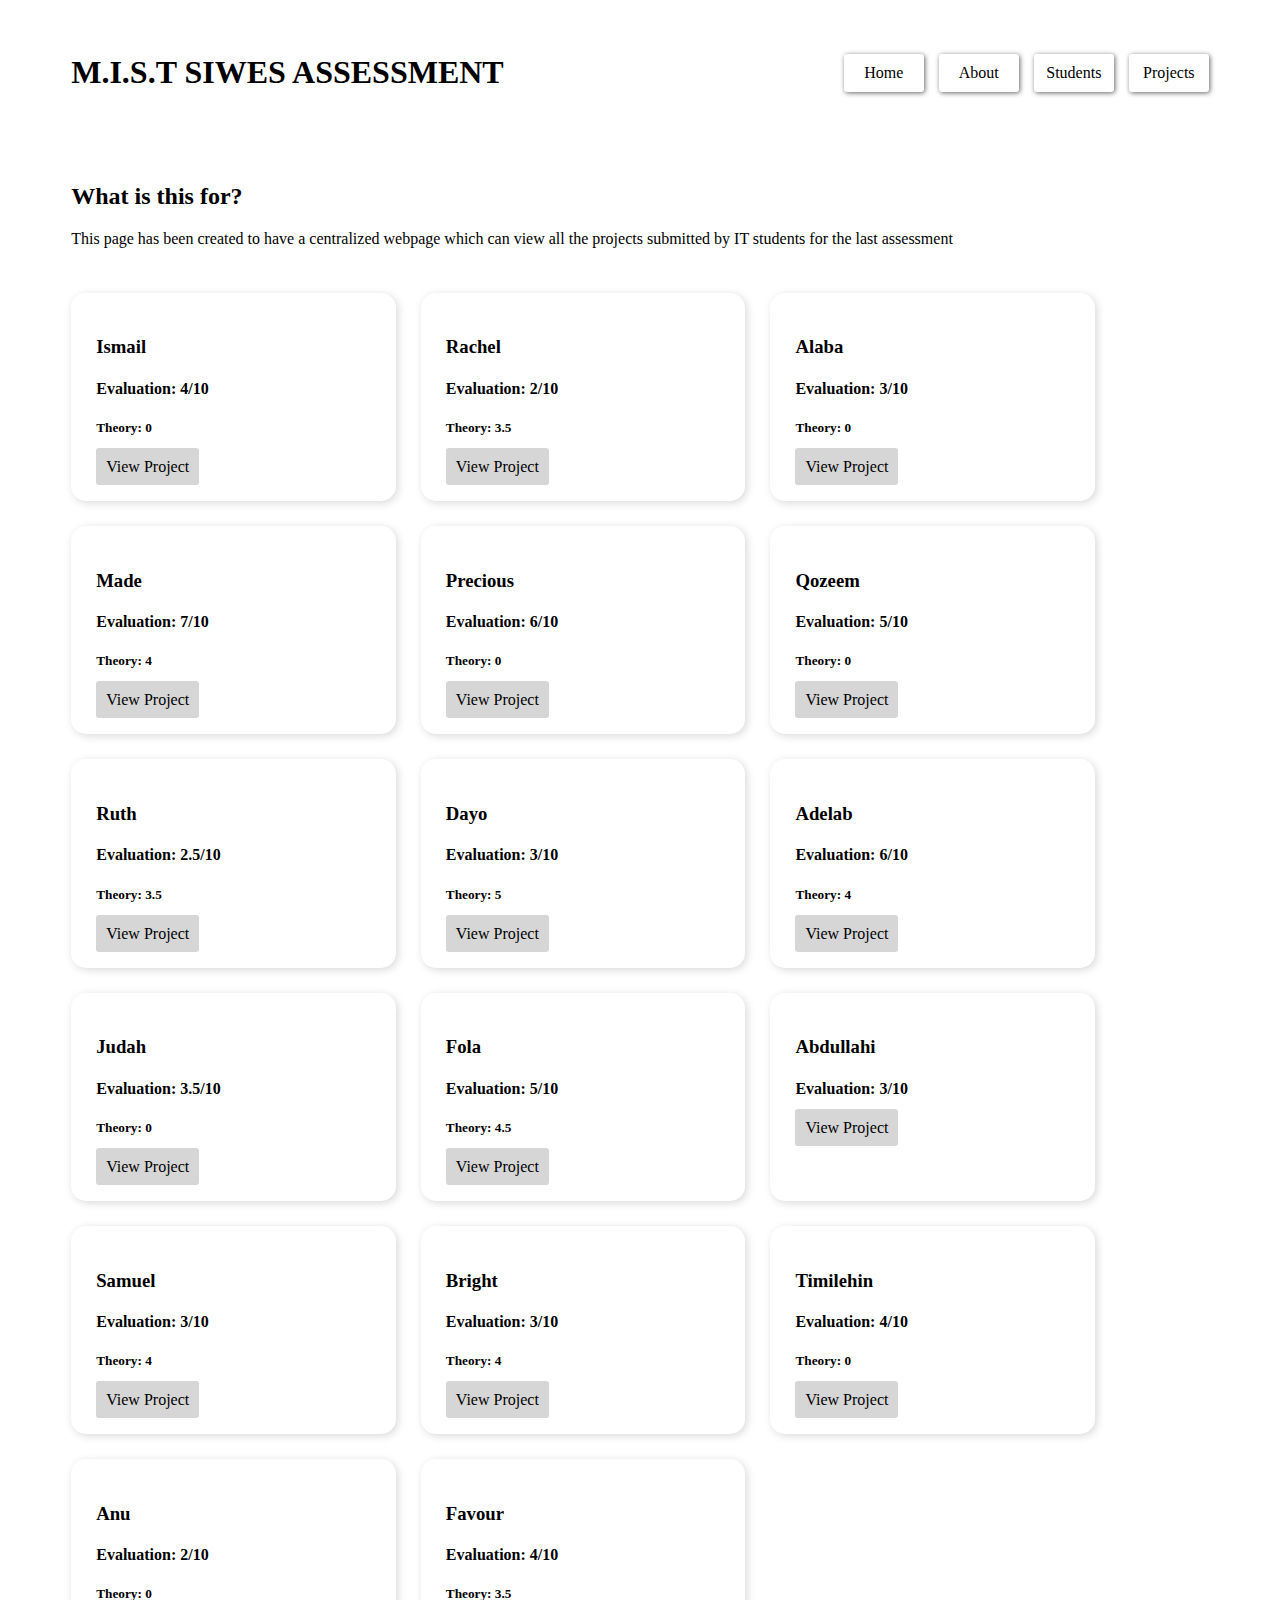
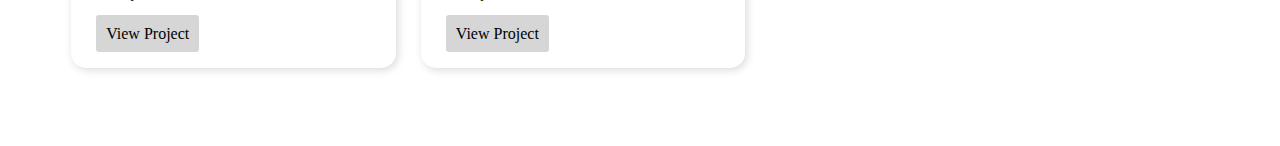
==== index.html @ 14697a94 "Add files via upload" ====
<!DOCTYPE html>
<html lang="en">
<head>
   <meta charset="UTF-8">
   <meta name="viewport" content="width=device-width, initial-scale=1.0">
   <title>Assessment Review</title>
   <link rel="stylesheet" href="style.css">
</head>
<body>
   <header>
      <div class="container flex-row">
         <h1>M.I.S.T SIWES ASSESSMENT</h1>
         <nav>
            <a href="">Home</a>
            <a href="">About</a>
            <a href="">Students</a>
            <a href="#projects">Projects</a>
         </nav>
      </div>
   </header>
   <main class="container">
      <section id="about">
         <h2>What is this for?</h2>
         <p>This page has been created to have a centralized webpage which can view all the projects submitted by IT students for the last assessment</p>
      </section>
      <section class="container grid" id="projects">
         <div class="student">
            <h3>Ismail</h3>
            <h4>Evaluation: 4/10</h4>
            <h5>Theory: 0</h5>
            <a href="all-html/ismail.html">View Project</a>
         </div>
         <div class="student">
            <h3>Rachel</h3>
            <h4>Evaluation: 2/10</h4>
            <h5>Theory: 3.5</h5>
            <a href="all-html/rachel.html">View Project</a>
         </div>
         <div class="student">
            <h3>Alaba</h3>
            <h4>Evaluation: 3/10</h4>
            <h5>Theory: 0</h5>
            <a href="all-html/alaba.html">View Project</a>
         </div>
         <div class="student">
            <h3>Made</h3>
            <h4>Evaluation: 7/10</h4>
            <h5>Theory: 4</h5>
            <a href="all-html/made.html">View Project</a>
         </div>
         <div class="student">
            <h3>Precious</h3>
            <h4>Evaluation: 6/10</h4>
            <h5>Theory: 0</h5>
            <a href="all-html/precious.html">View Project</a>
         </div>
         <div class="student">
            <h3>Qozeem</h3>
            <h4>Evaluation: 5/10</h4>
            <h5>Theory: 0</h5>
            <a href="all-html/qozeem.html">View Project</a>
         </div>
         <div class="student">
            <h3>Ruth</h3>
            <h4>Evaluation: 2.5/10</h4>
            <h5>Theory: 3.5</h5>
            <a href="all-html/ruth.html">View Project</a>
         </div>
         <div class="student">
            <h3>Dayo</h3>
            <h4>Evaluation: 3/10</h4>
            <h5>Theory: 5</h5>
            <a href="all-html/dayo.html">View Project</a>
         </div>
         <div class="student">
            <h3>Adelab</h3>
            <h4>Evaluation: 6/10</h4>
            <h5>Theory: 4</h5>
            <a href="all-html/adelab.html">View Project</a>
         </div>
         <div class="student">
            <h3>Judah</h3>
            <h4>Evaluation: 3.5/10</h4>
            <h5>Theory: 0</h5>
            <a href="all-html/judah.html">View Project</a>
         </div>
         <div class="student">
            <h3>Fola</h3>
            <h4>Evaluation: 5/10</h4>
            <h5>Theory: 4.5</h5>
            <a href="all-html/ismail.html">View Project</a>
         </div>
         <div class="student">
            <h3>Abdullahi</h3>
            <h4>Evaluation: 3/10</h4>
            <a href="all-html/abdullahi.html">View Project</a>
         </div>
         <div class="student">
            <h3>Samuel</h3>
            <h4>Evaluation: 3/10</h4>
            <h5>Theory: 4</h5>
            <a href="all-html/samuel.html">View Project</a>
         </div>
         <div class="student">
            <h3>Bright</h3>
            <h4>Evaluation: 3/10</h4>
            <h5>Theory: 4</h5>
            <a href="all-html/bright.html">View Project</a>
         </div>
         <div class="student">
            <h3>Timilehin</h3>
            <h4>Evaluation: 4/10</h4>
            <h5>Theory: 0</h5>
            <a href="all-html/timilehin.html">View Project</a>
         </div>
         <div class="student">
            <h3>Anu</h3>
            <h4>Evaluation: 2/10</h4>
            <h5>Theory: 0</h5>
            <a href="all-html/fatoye-anu.html">View Project</a>
         </div>
         <div class="student">
            <h3>Favour</h3>
            <h4>Evaluation: 4/10</h4>
            <h5>Theory: 3.5</h5>
            <a href="all-html/favour.html">View Project</a>
         </div>
      </section>
   </main>
</body>
</html>
---- style.css ----
* {
  text-decoration: none;
  color: black;
}

.container {
  max-width: 90%;
  margin: 0 auto;
  padding: 25px 0;
}

.grid {
  display: grid;
  grid-template-columns: repeat(3, 1fr);
  gap: 25px;
  margin: 20px 0;
}

.flex-row {
  display: flex;
  justify-content: space-between;
}

.student {
  /* background-color: #d9d9d9; */
  padding: 25px;
  border-radius: 15px;
  box-shadow: 2px 2px 8px #d9d9d9;
}

a {
  padding: 10px;
  border-radius: 3px;
  background-color: #d6d6d6;
}

a:hover {
  background-color: #666666;
  color: #ffffff;
  scale: 0.95;
}

nav {
  display: flex;
  gap: 15px;
  align-items: center;
}

nav a {
  background-color: #ffffff;
  box-shadow: 1px 1px 5px #666666;
  width: 60px;
  text-align: center;
}
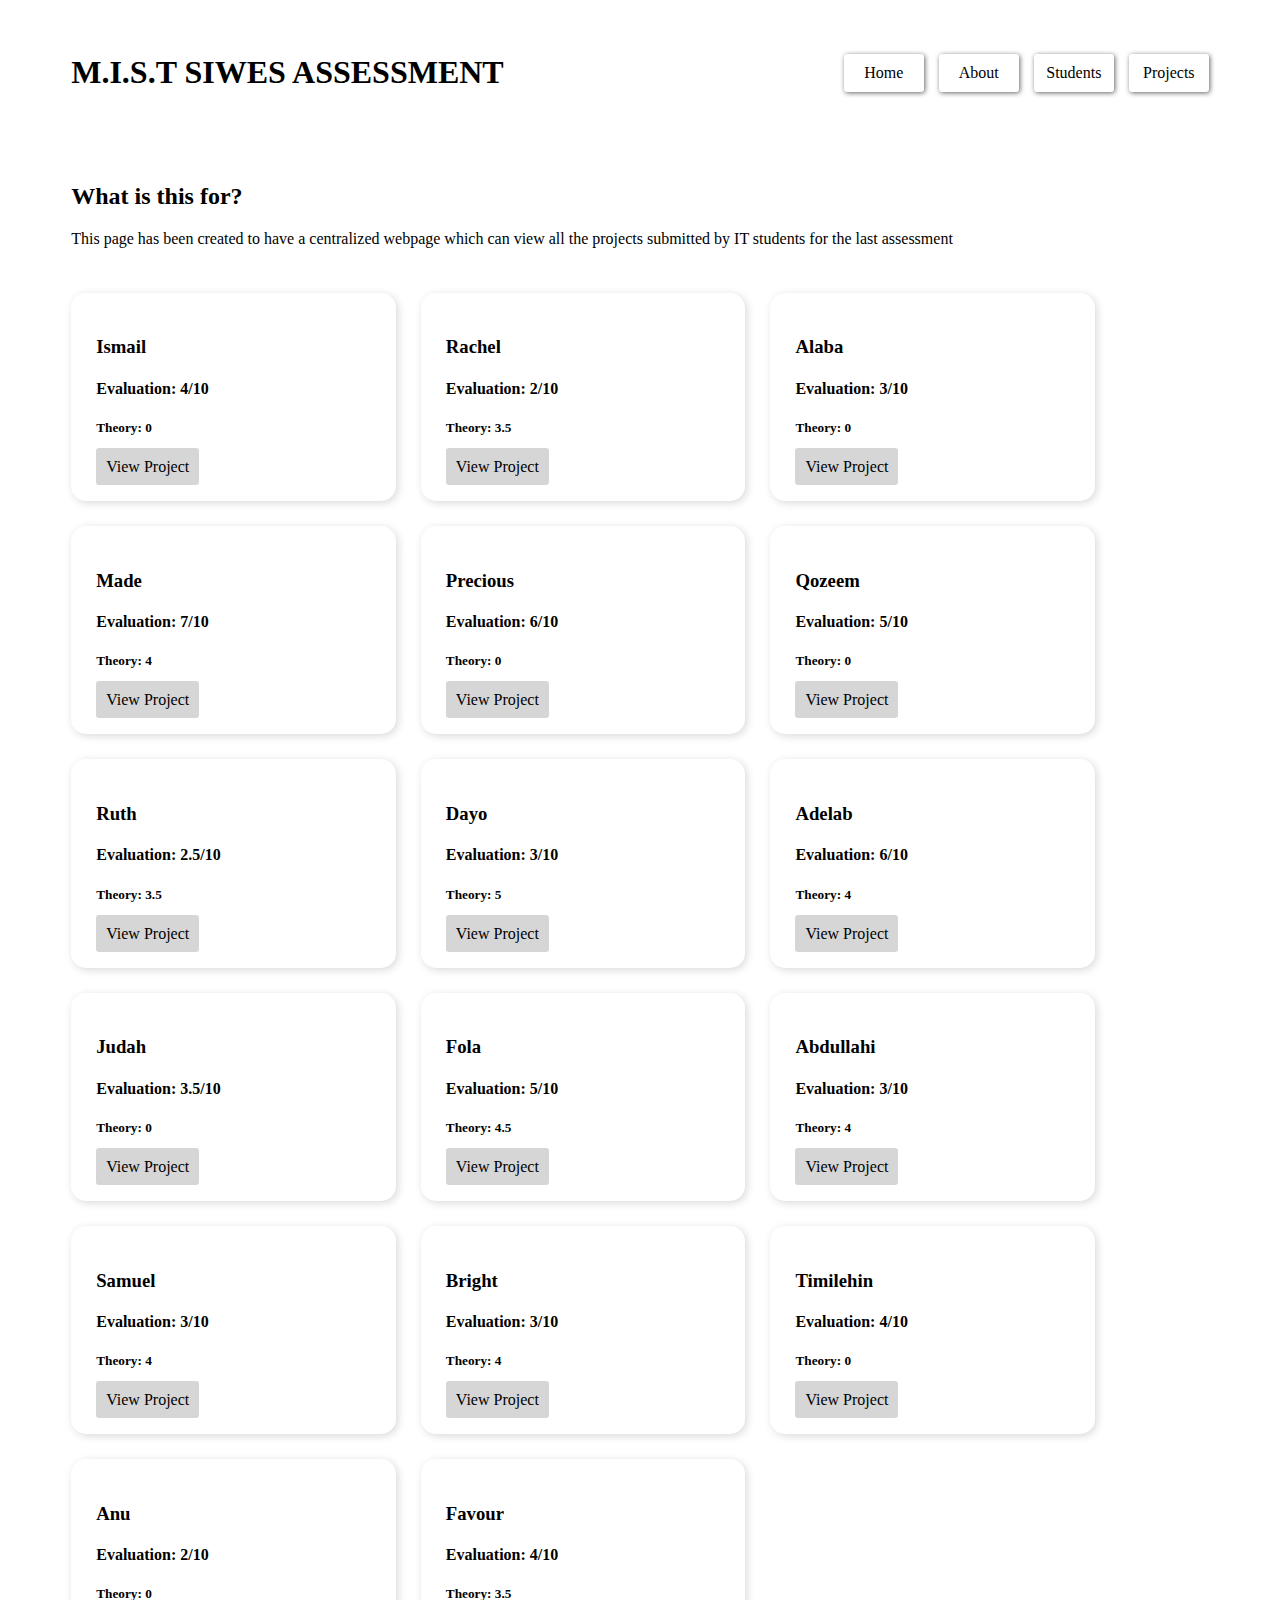
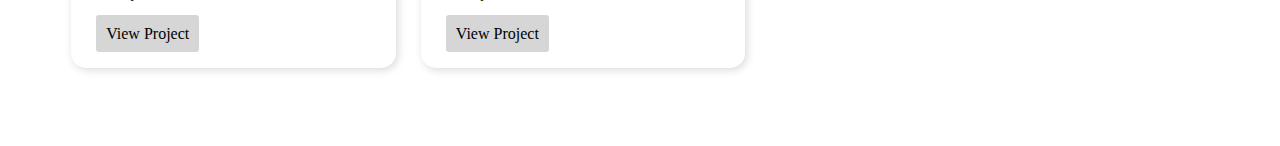
==== commit 5fff1479: "Update index.html" ====
--- a/index.html
+++ b/index.html
@@ -93,6 +93,7 @@
          <div class="student">
             <h3>Abdullahi</h3>
             <h4>Evaluation: 3/10</h4>
+            <h5>Theory: 4</h5>
             <a href="all-html/abdullahi.html">View Project</a>
          </div>
          <div class="student">
@@ -128,4 +129,4 @@
       </section>
    </main>
 </body>
-</html>+</html>
